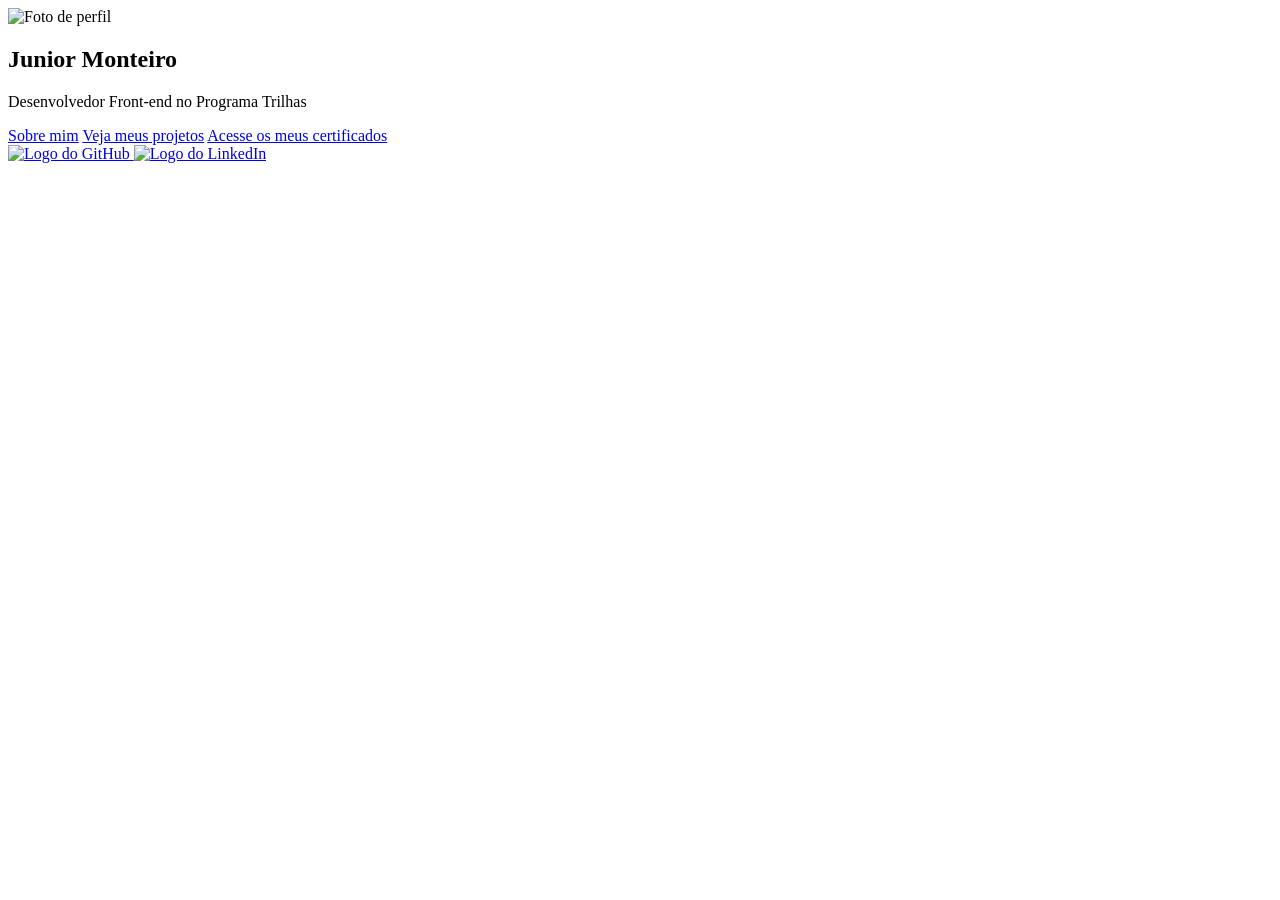
==== index.html @ 5396df03 "Add files via upload" ====
<!DOCTYPE html>
<html lang="pt-BR">
<head>
    <meta charset="UTF-8">
    <meta name="viewport" content="width=device-width, initial-scale=1.0">
    <link rel="preconnect" href="https://fonts.googleapis.com">
<link rel="preconnect" href="https://fonts.gstatic.com" crossorigin>
<link href="https://fonts.googleapis.com/css2?family=Inter:wght@400;700&display=swap" rel="stylesheet">
    <link rel="stylesheet" href="css/style.css">
    <title>Meu Portfólio</title>
</head>

<body>

    <main>

        <section class="perfil">

            <img src="img/perfil.jpg" alt="Foto de perfil">

            <h1>Junior Monteiro</h1>

            <p>Desenvolvedor Front-end no Programa Trilhas</p>

        </section>

        <nav class="menu">

            <a href="sobre.html">Sobre mim</a>

            <a href="projetos.html">Veja meus projetos</a>

            <a href="https://drive.google.com/drive/folders/1mkXfKLsyBQXyZVrUZOcsXt1qUu801EWu?usp=sharing"
   target="_blank"
   rel="noopener noreferrer">
    Acesse os meus certificados
</a>

        </nav>

<div class="redes-sociais">
    <a href="https://github.com/juniormonteiro01"
       target="_blank"
       rel="noopener noreferrer"
       aria-label="GitHub">
        <img src="https://cdn.simpleicons.org/github/181717"
             alt="Logo do GitHub">
    </a>

    <a href="https://www.linkedin.com/in/junior-monteiro-88a777218"
       target="_blank"
       rel="noopener noreferrer"
       aria-label="LinkedIn">
<img src="https://upload.wikimedia.org/wikipedia/commons/c/ca/LinkedIn_logo_initials.png"
     alt="Logo do LinkedIn">
    </a>
</div>

    </main>
</body>
</html>
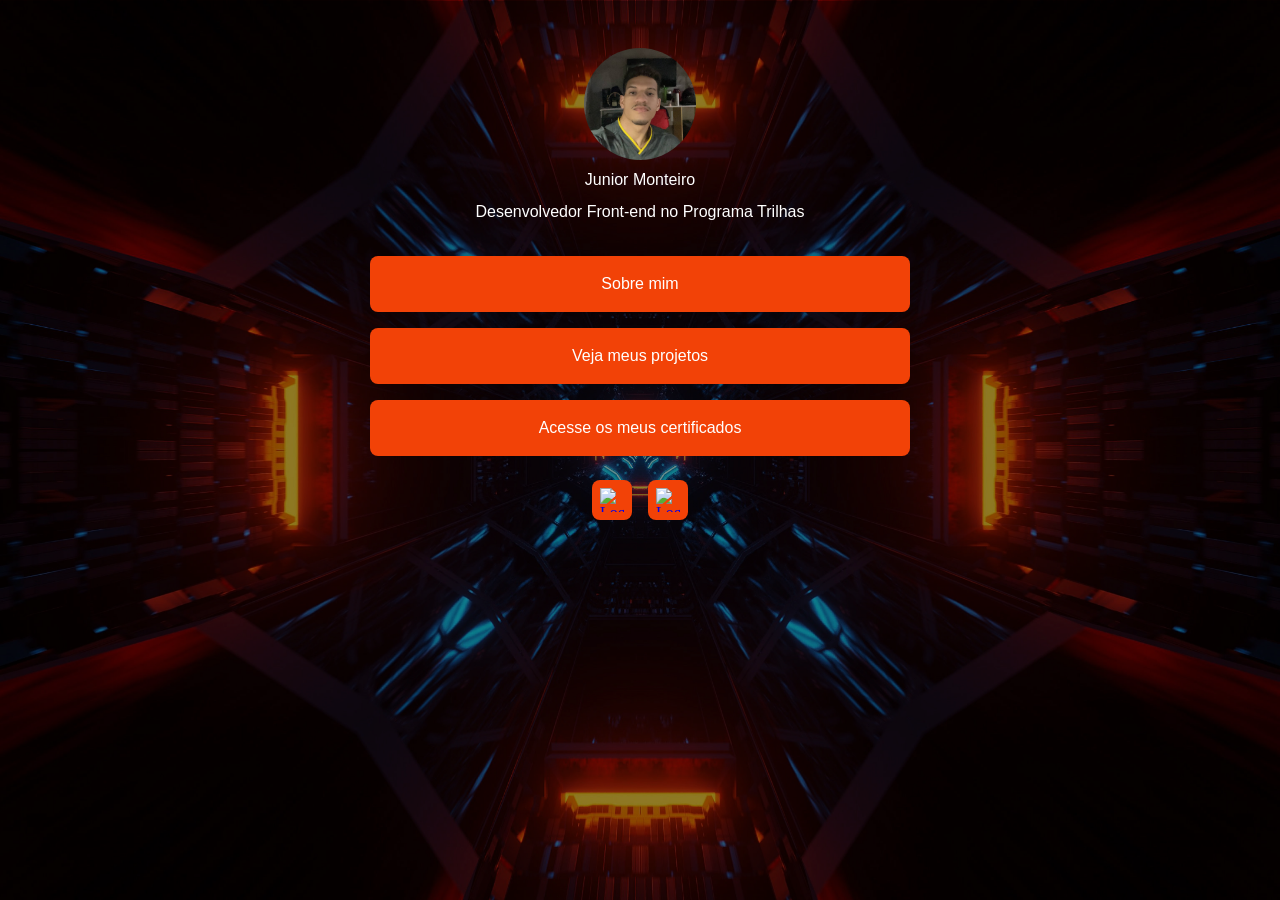
==== commit 680eba15: "Fix HTML formatting and add missing newline" ====
--- a/index.html
+++ b/index.html
@@ -58,4 +58,5 @@
 
     </main>
 </body>
-</html>+</html>
+</html>
--- a/css/style.css
+++ b/css/style.css
@@ -0,0 +1,295 @@
+* {
+    margin: 0;
+    padding: 0;
+    box-sizing: border-box;
+}
+
+body {
+    min-height: 100vh;
+    background-image: url("../img/fundo.jpg");
+    background-size: cover;
+    background-position: center;
+    background-repeat: no-repeat;
+}
+
+.perfil {
+    display: flex;
+    flex-direction: column;
+    align-items: center;
+    text-align: center;
+    gap: 8px;
+    padding-top: 24px;    
+}
+
+.perfil img {
+    width: 112px;
+    height: 112px;
+    object-fit: cover;
+    border-radius: 50%;
+}
+
+
+.perfil h1,
+.perfil p {
+    font-family: "Inter", sans-serif;
+    font-size: 16px;
+    font-weight: 400;
+    line-height: 24px;
+    color: #FFFFFF;
+
+}
+.menu {
+    display: flex;
+    flex-direction: column;
+    align-items: center;
+    gap: 16px;
+    margin-top: 32px;  
+}
+
+.menu a {
+    width: 540px;
+    height: 56px;
+    display: flex;
+    justify-content: center;
+    align-items: center;
+    box-sizing: border-box;
+
+    text-decoration: none;
+    color: #FFFFFF;
+    background-color: #f24207;
+    border-radius: 8px;
+    font-family: "Inter", sans-serif;
+    font-size: 16px;
+}
+
+.certificados {
+    display: flex;
+    flex-direction: column;
+    gap: 16px;
+    margin-top: 24px;
+}
+
+.certificado {
+    padding: 20px;
+    border: 1px solid #DDDDDD;
+    border-radius: 8px;
+}
+
+.certificado h2 {
+    font-family: "Inter", sans-serif;
+    font-size: 18px;
+    margin-bottom: 8px;
+}
+
+.certificado p {
+    font-family: "Inter", sans-serif;
+    font-size: 16px;
+}
+
+main {
+    width: 100%;
+    max-width: 600px;
+    margin: 0 auto;
+    padding: 24px;
+}
+
+.lista-projetos a {
+    display: flex;
+    justify-content: center;
+    align-items: center;
+    padding: 16px;
+    text-align: center;
+    text-decoration: none;
+    color: #FFFFFF;
+    background-color: #f24207;
+    border-radius: 8px;
+    font-family: "Inter", sans-serif;
+    font-size: 16px;
+}
+
+.lista-certificados {
+    display: grid;
+    grid-template-columns: repeat(2, 1fr);
+    gap: 16px;
+    margin-top: 32px;
+}
+
+.lista-certificados a {
+    display: flex;
+    justify-content: center;
+    align-items: center;
+    padding: 16px;
+    text-align: center;
+    text-decoration: none;
+    color: #FFFFFF;
+    background-color: #f24207;
+    border-radius: 8px;
+    font-family: "Inter", sans-serif;
+    font-size: 16px;
+}
+
+.sobre-conteudo {
+    margin-top: 32px;
+}
+
+.sobre-conteudo h2 {
+    font-family: "Inter", sans-serif;
+    font-size: 20px;
+    margin-bottom: 12px;
+}
+
+.sobre-conteudo p {
+    font-family: "Inter", sans-serif;
+    font-size: 16px;
+    line-height: 1.6;
+}
+
+
+.projeto img {
+    width: 100%;
+    aspect-ratio: 4 / 3;
+    object-fit: cover;
+    border-radius: 6px;
+}
+
+.projeto a {
+    display: block;
+    padding: 12px;
+    text-align: center;
+    text-decoration: none;
+    color: #FFFFFF;
+    background-color: #f24207;
+    border-radius: 8px;
+    font-family: "Inter", sans-serif;
+}
+
+.sobre-conteudo h2,
+.sobre-conteudo p {
+    color: #FFFFFF;
+}
+
+/* Área principal da página de projetos */
+main.pagina-projetos {
+    max-width: 100%;
+}
+
+/* Grade com dois cards por fileira */
+.lista-projetos {
+    display: grid;
+    grid-template-columns: repeat(2, 360px);
+    justify-content: center;
+    gap: 16px;
+    margin-top: 32px;
+}
+
+/* Tamanho e organização dos cards */
+.lista-projetos .projeto {
+    display: flex;
+    flex-direction: column;
+    gap: 12px;
+    width: 360px;
+    height: 200px;
+    padding: 16px;
+    box-sizing: border-box;
+    border: 1px solid #DDDDDD;
+    border-radius: 8px;
+}
+
+/* Imagem dentro de cada card */
+.lista-projetos .projeto img {
+    display: block;
+    width: 100%;
+    height: 112px;
+    object-fit: cover;
+    border-radius: 6px;
+}
+
+/* Botão de acesso ao projeto */
+.lista-projetos .projeto a {
+    display: flex;
+    justify-content: center;
+    align-items: center;
+    width: 100%;
+    min-height: 42px;
+    padding: 8px;
+    box-sizing: border-box;
+    text-align: center;
+    text-decoration: none;
+    color: #FFFFFF;
+    background-color: #f24207;
+    border-radius: 8px;
+    font-family: "Inter", sans-serif;
+    font-size: 16px;
+}
+
+/* Botões das redes sociais */
+.redes-sociais {
+    display: flex;
+    justify-content: center;
+    align-items: center;
+    gap: 16px;
+    margin-top: 24px;
+}
+
+.redes-sociais a {
+    display: flex;
+    justify-content: center;
+    align-items: center;
+    width: 40px;
+    height: 40px;
+    padding: 8px;
+    background-color: #f24207;
+    border-radius: 8px;
+    box-sizing: border-box;
+}
+
+.redes-sociais img {
+    display: block;
+    width: 24px;
+    height: 24px;
+    min-width: 24px;
+    max-width: 24px;
+    object-fit: contain;
+}
+/*tamanho dos botoes da tela inicial*/
+@media (max-width: 600px) {
+    .menu a {
+        width: 280px;
+        height: 52px;
+    }
+}
+
+/*tamanho dos botoes da pagina dos projetos*/
+@media (max-width: 600px) {
+    .lista-projetos {
+        grid-template-columns: 1fr;
+        gap: 16px;
+    }
+
+    .lista-projetos .projeto {
+        width: 280px;
+        height: 204px;
+        margin: 0 auto;
+    }
+}
+
+.botao-voltar {
+    display: block;
+    width: fit-content;
+    margin: 16px auto 24px;
+    text-align: center;
+    padding: 10px 16px;
+    color: #FFFFFF;
+    background-color: #f24207;
+    text-decoration: none;
+    font-family: "Inter", sans-serif;
+    font-size: 14px;
+    border-radius: 8px;
+    transition: background-color 0.3s ease;
+}
+
+.botao-voltar:hover {
+    background-color: #c93405;
+}
+
+
